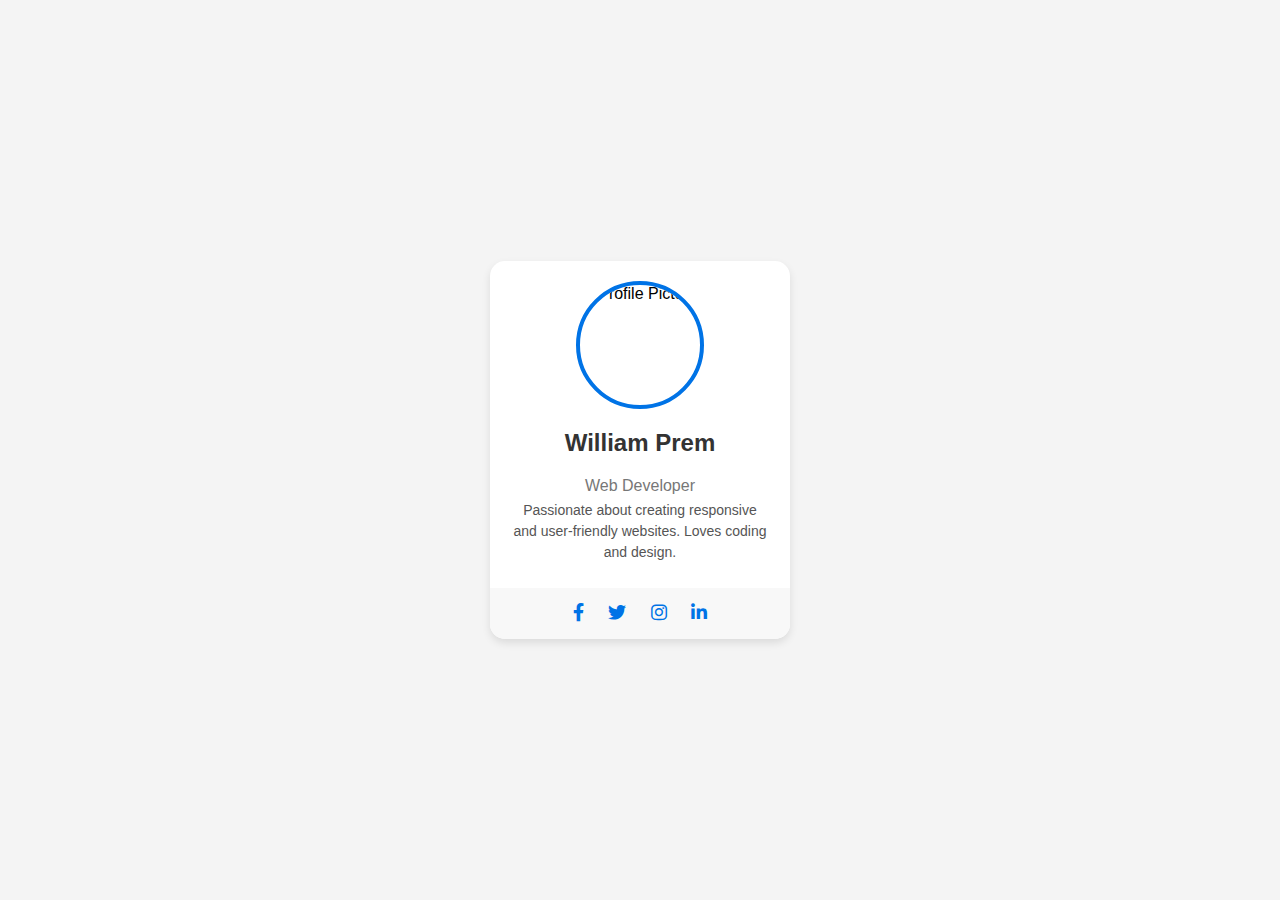
==== PROFILE CARD/index.html @ 420bda11 "Add files via upload" ====
<!DOCTYPE html>
<html lang="en">
<head>
  <meta charset="UTF-8">
  <meta name="viewport" content="width=device-width, initial-scale=1.0">
  <title>Profile Card</title>
  <link rel="stylesheet" href="styles.css">
  <link rel="stylesheet" href="https://cdnjs.cloudflare.com/ajax/libs/font-awesome/6.0.0/css/all.min.css">
</head>
<body>
  <div class="profile-card">
    <div class="profile-picture">
      <img src="https://assets.onecompiler.app/43b3pjnac/43b3ph4ca/WhatsApp%20Image%202025-03-06%20at%2010.47.25%20PM.jpeg" alt="Profile Picture">
    </div>
    <div class="profile-info">
      <h2>William Prem</h2>
      <p>Web Developer</p>
      <p class="bio">Passionate about creating responsive and user-friendly websites. Loves coding and design.</p>
    </div>
    <div class="social-icons">
      <a href="#"><i class="fab fa-facebook-f"></i></a>
      <a href="#"><i class="fab fa-twitter"></i></a>
      <a href="#"><i class="fab fa-instagram"></i></a>
      <a href="#"><i class="fab fa-linkedin-in"></i></a>
    </div>
  </div>
</body>
</html>
---- PROFILE CARD/styles.css ----
body {
  margin: 0;
  padding: 0;
  display: flex;
  justify-content: center;
  align-items: center;
  height: 100vh;
  background-color: #f4f4f4;
  font-family: Arial, sans-serif;
}


.profile-card {
  padding-top: 80px;
  background-color: #fff;
  border-radius: 15px;
  box-shadow: 0 4px 8px rgba(0, 0, 0, 0.1);
  overflow: hidden;
  width: 300px;
  text-align: center;
  transition: transform 0.3s ease, box-shadow 0.3s ease;
}

.profile-card:hover {
  transform: translateY(-10px);
  box-shadow: 0 8px 16px rgba(0, 0, 0, 0.2);
}


.profile-picture img {
  width: 50%;
  height: auto;
  border-bottom: 4px solid #0073e6;
}


.profile-info {
  padding: 20px;
}

.profile-info h2 {
 
  margin-top: -20px;
  font-size: 24px;
  color: #333;
}

.profile-info p {

  margin: 5px 0;
  font-size: 16px;
  color: #777;
}

.profile-info .bio {
  font-size: 14px;
  color: #555;
  line-height: 1.5;
}

.social-icons {
  padding: 15px;
  background-color: #f8f8f8;
}

.social-icons a {
  text-decoration: none;
  color: #0073e6;
  margin: 0 10px;
  font-size: 18px;
  transition: color 0.3s ease;
}

.social-icons a:hover {
  color: #005bb5;
}


.profile-picture {
  width: 120px;
  height: 120px; 
  border-radius: 100%; 
  border: 4px solid #0073e6;
  overflow: hidden; 
  margin: -60px auto 20px; 
  
}

.profile-picture img {
  width: 100%; 
  height: 100%;
  object-fit: cover;
  display: block; 
}
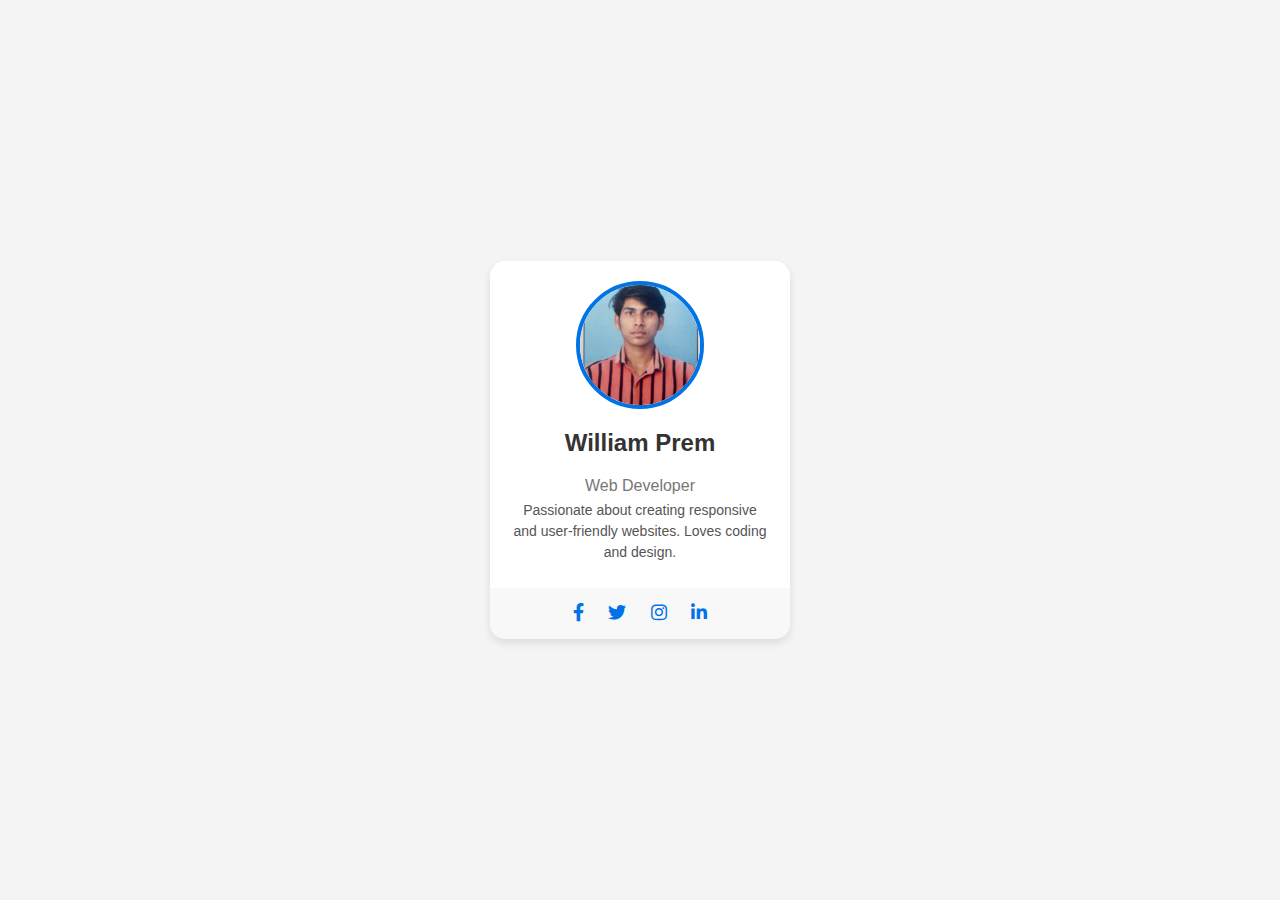
==== commit 1927a58b: "Update index.html" ====
--- a/PROFILE CARD/index.html
+++ b/PROFILE CARD/index.html
@@ -10,7 +10,7 @@
 <body>
   <div class="profile-card">
     <div class="profile-picture">
-      <img src="https://assets.onecompiler.app/43b3pjnac/43b3ph4ca/WhatsApp%20Image%202025-03-06%20at%2010.47.25%20PM.jpeg" alt="Profile Picture">
+      <img src="passphoto.jpeg" alt="Profile Picture">
     </div>
     <div class="profile-info">
       <h2>William Prem</h2>
@@ -25,4 +25,4 @@
     </div>
   </div>
 </body>
-</html>+</html>
